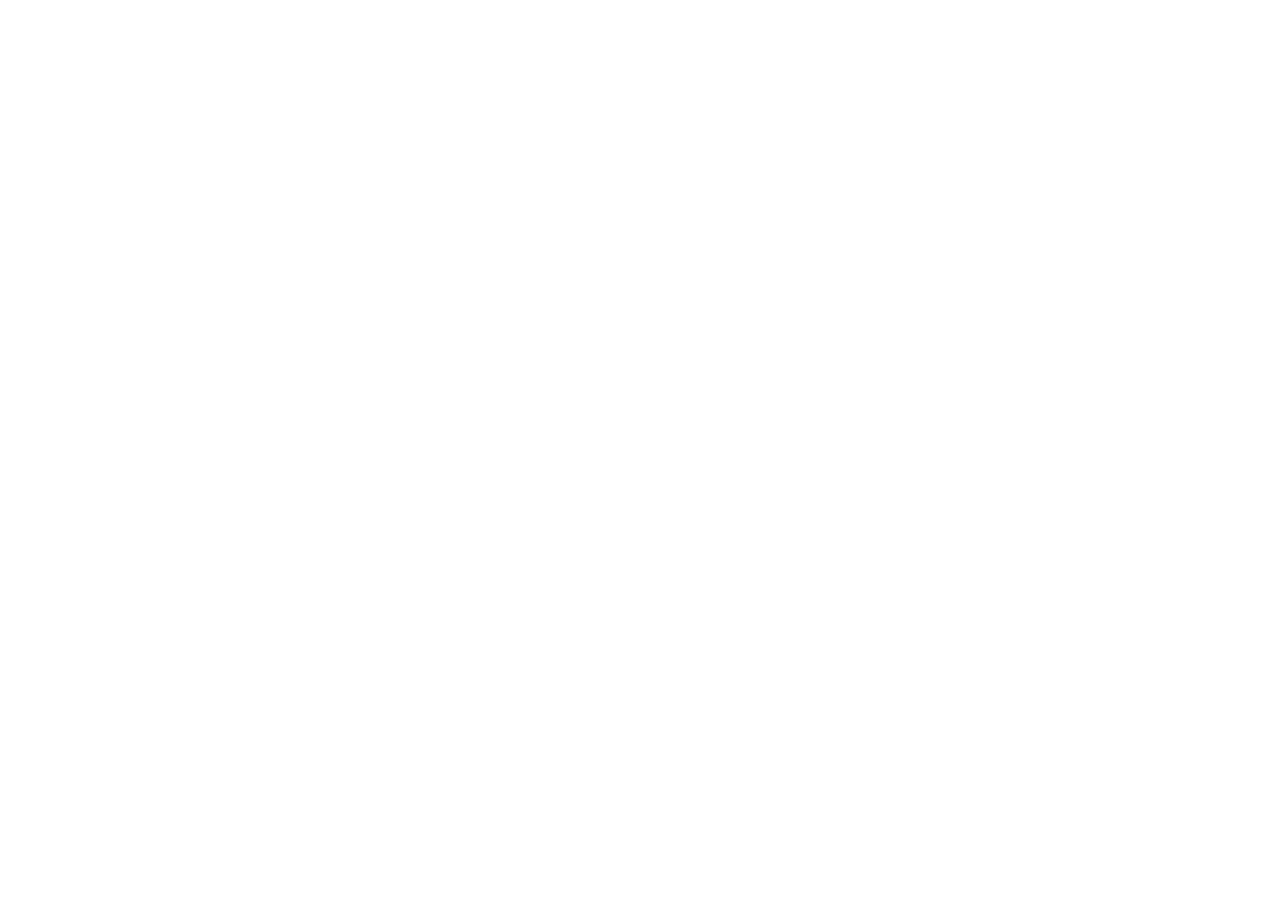
==== Lesson-10 Files Complete/index.html @ 72bdd488 "Add files via upload" ====
<!DOCTYPE html>
<html>
<head>
	<meta charset="utf-8" />
	<title>Object Prototypes | COMP1073 Client-Side JavaScript</title>
	<meta name="viewport" content="width=device-width, initial-scale=1.0" />
	<link href="css/normalize.css" rel="stylesheet" />
	<link href="css/styles.css" rel="stylesheet" />
</head>

<body>
	<!-- STEP 1: Build out a HEADER and a SECTION element -->
	<header>

	</header>
	<section>

	</section>
	<script>
		/* STEP 2: Bind the HEADER and the SECTION elements above to variables */
		const header = document.querySelector('header');
		const section = document.querySelector('section');
		
		/* STEP 3: Store the URL of a JSON file in a variable */
		const requestURL = "https://github.com/TysonKeough/Lesson-10-Files-Complete/main/data/i-scream.json";

		/* STEP 4: Create a new XHR object */
		const request = new XMLHttpRequest();

		/* STEP 5: Open a new request using the open() method */
		request.open('GET', requestURL);

		/* STEP 6: Set JavaScript to accept JSON from the server */
		request.responseType = 'json';

		/* STEP 7: Send the request with the send() method */
		request.send();

		/* STEP 8: Add an event handler that listens for the onload event of the JSON file/object */
		request.addEventListener('load',function() {
			const iScreamInc = request.response;
			console.log(iScreamInc);
			populateHeader(iScreamInc);
			topFlavors(iScreamInc);
			}
		);
		// or
		// request.onload = function() {
		// 	var iScreamInc = request.response;
		// 	console.log(iScreamInc);
		// 	populateHeader(iScreamInc);
		// 	topFlavors(iScreamInc);
		// }

		/* STEP 9: Build out the populateHeader() function */
		function populateHeader(jsonObj){
			// Grab the company Name
			const headerH1 = document.createElement('h1');
			headerH1.textContent = jsonObj['companyName'];
			header.appendChild(headerH1);
			// Grab the company location and established date
			const headerPara = document.createElement('p');
			headerPara.textContent = 'Head Office: ' + jsonObj['headOffice'] + ', Established: ' + jsonObj['established'];
			header.appendChild(headerPara);
		}

		/* STEP 10a: Assemble the showTopFlavors() function */
		function topFlavors(jsonObj){
			// STEP 10b: Bind the JSON topFlavors object to a var
			const topFlavors = jsonObj['topFlavors'];

			// STEP 10c: Loop through the topFlavors object
			for (let i = 0; i < topFlavors.length; i++) {
				// STEP 10d: build HTML elements for the content
				const article = document.createElement('article');
				const h2 = document.createElement('h2');
				const img = document.createElement('img');
				const p1 = document.createElement('p');
				const p2 = document.createElement('p');
				const list = document.createElement('ul');

				// STEP 10e: Set the textContent property for each of the above elements (except the UL), based on the JSON content
				img.setAttribute('src', 'https://dario-hesami.github.io/JS-JSON/images/' + topFlavors[i].image);
				img.setAttribute('alt', topFlavors[i].name);
				h2.textContent = topFlavors[i].name;
				p1.textContent = 'Calories: ' + topFlavors[i].calories;
				p2.textContent = 'Type: ' + topFlavors[i].type;

				// STEP 10f: Build a loop for the ingredients array in the JSON
				const ingredients = topFlavors[i].ingredients;
				for (let j = 0; j < ingredients.length; j++) {
					const listItem = document.createElement('li');
					// Set text for each list item
					listItem.textContent = ingredients[j];
					list.appendChild(listItem);
				}

				// STEP 10g: Append each of the above HTML elements to the ARTICLE element
				article.appendChild(img);
				article.appendChild(h2);
				article.appendChild(p1);
				article.appendChild(p2);
				article.appendChild(list);

				// STEP 10h: Append each complete ARTICLE element to the SECTION element
				section.appendChild(article);
				}
			}
		// This page inspired by and adapted from https://developer.mozilla.org/en-US/docs/Learn/JavaScript/Objects/JSON

		// A special thanks to https://openclipart.org/detail/285225/ice-cream-cones for the awesome ice cream cone illustrations
		</script>
	</body>
</html>
---- Lesson-10 Files Complete/css/styles.css ----
@charset "utf-8";

body {
	font-family: sans-serif;
	font-size: 150%;
	line-height: 1.4;
	width: 960px;
	margin: 0 auto;
}

/* header styles */

h1 {
  text-align: center;
}

header p {
  font-size: 1.3rem;
  font-weight: bold;
  text-align: center;
}

/* section styles */
section {
	display: flex;
	justify-content: space-between;
	margin-bottom: 5rem;
}
section article {
	border: 1px solid black;
	box-shadow: 0 2px 14px grey;
	padding: 2.5%;
	width: 25%
}
article img {
	display: block;
	height: 150px;
	width: 90px;
}

article:hover {
    background-color: aqua;
    cursor: pointer;
}

section p {
  margin: 5px 0;
}

section ul {
  margin-top: 0;
}

h2 {
  margin-bottom: 10px;
}
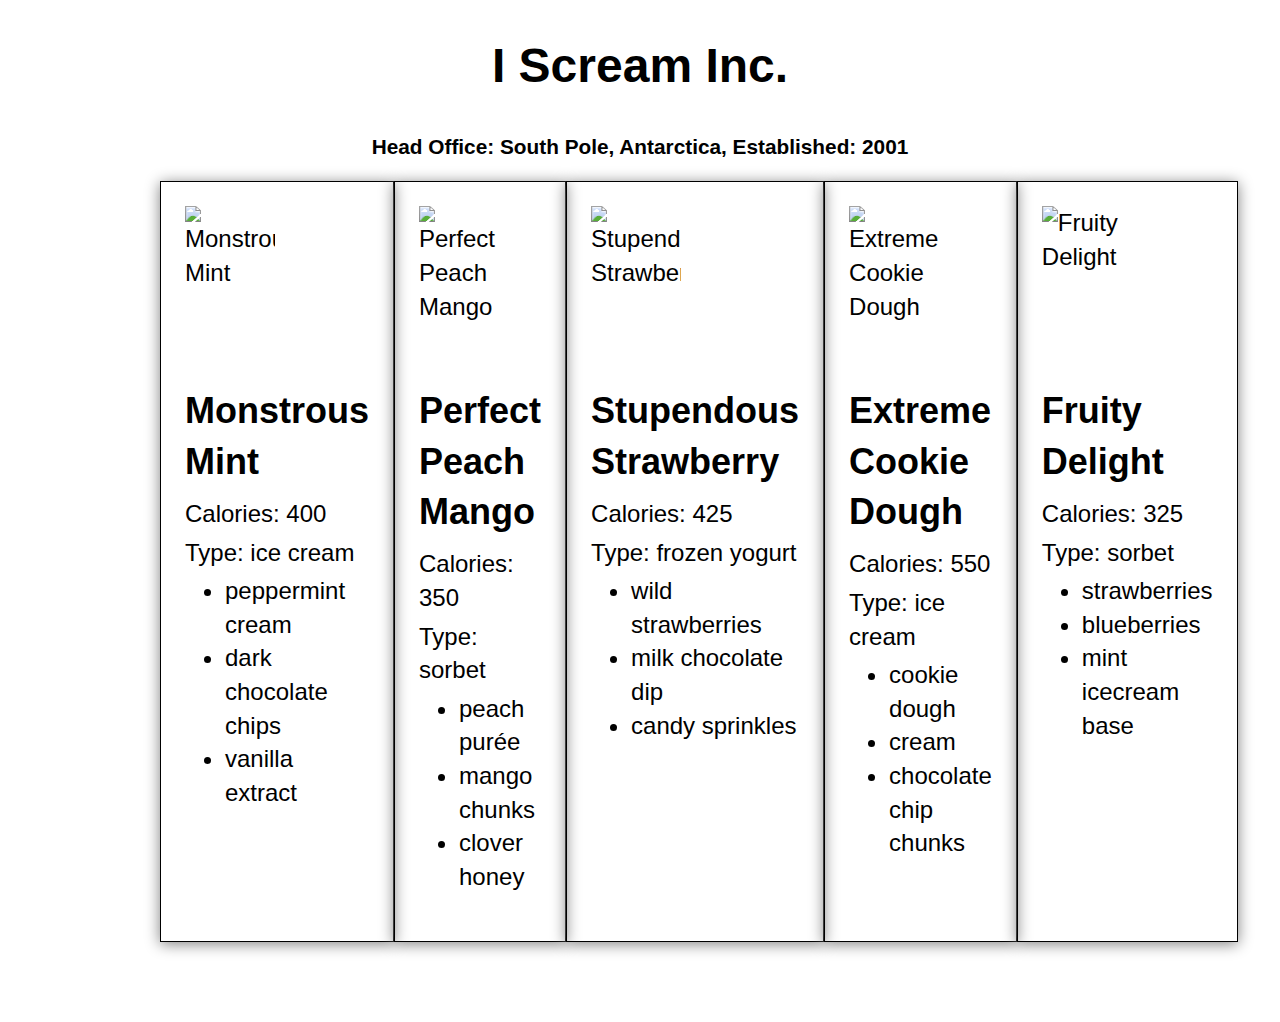
==== commit d5cb06c9: "Add files via upload" ====
--- a/Lesson-10 Files Complete/index.html
+++ b/Lesson-10 Files Complete/index.html
@@ -22,7 +22,7 @@
 		const section = document.querySelector('section');
 		
 		/* STEP 3: Store the URL of a JSON file in a variable */
-		const requestURL = "https://github.com/TysonKeough/Lesson-10-Files-Complete/main/data/i-scream.json";
+		const requestURL = 'https://tysonkeough.github.io/Lesson-10%20Files%20Complete/data/i-scream.json';
 
 		/* STEP 4: Create a new XHR object */
 		const request = new XMLHttpRequest();
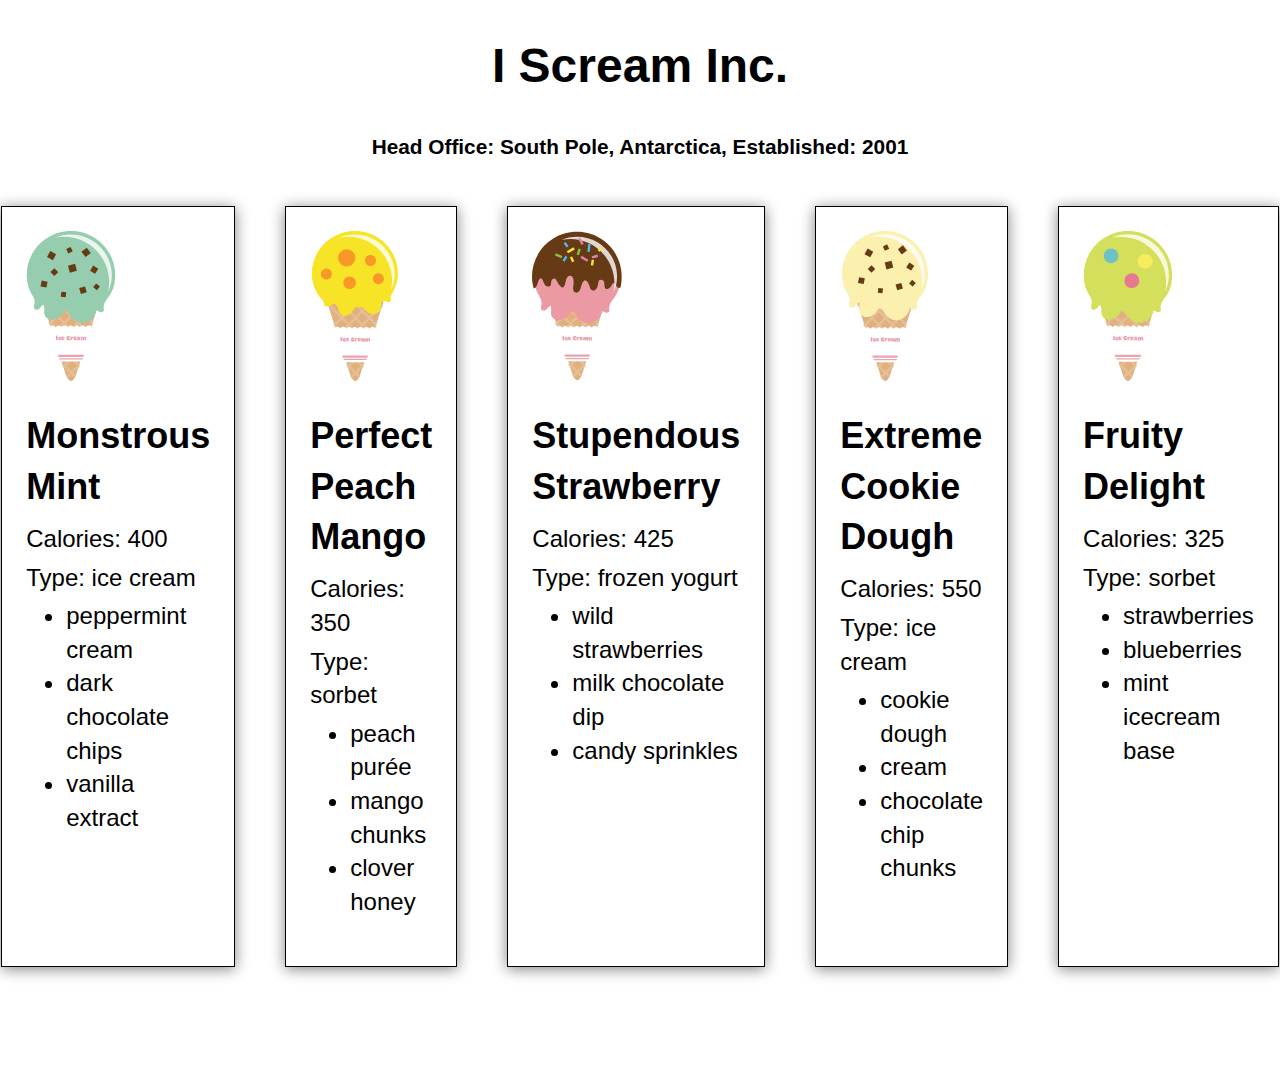
==== commit 33963892: "Add files via upload" ====
--- a/Lesson-10 Files Complete/index.html
+++ b/Lesson-10 Files Complete/index.html
@@ -80,7 +80,7 @@
 				const list = document.createElement('ul');
 
 				// STEP 10e: Set the textContent property for each of the above elements (except the UL), based on the JSON content
-				img.setAttribute('src', 'https://dario-hesami.github.io/JS-JSON/images/' + topFlavors[i].image);
+				img.setAttribute('src', 'https://tysonkeough.github.io/Lesson-10%20Files%20Complete/images/' + topFlavors[i].image);
 				img.setAttribute('alt', topFlavors[i].name);
 				h2.textContent = topFlavors[i].name;
 				p1.textContent = 'Calories: ' + topFlavors[i].calories;
--- a/Lesson-10 Files Complete/css/styles.css
+++ b/Lesson-10 Files Complete/css/styles.css
@@ -23,9 +23,18 @@
 /* section styles */
 section {
 	display: flex;
-	justify-content: space-between;
+	justify-content: center;
 	margin-bottom: 5rem;
 }
+
+
+
+article{
+	margin: 25px;
+	width: 2rem;
+}
+
+
 section article {
 	border: 1px solid black;
 	box-shadow: 0 2px 14px grey;
